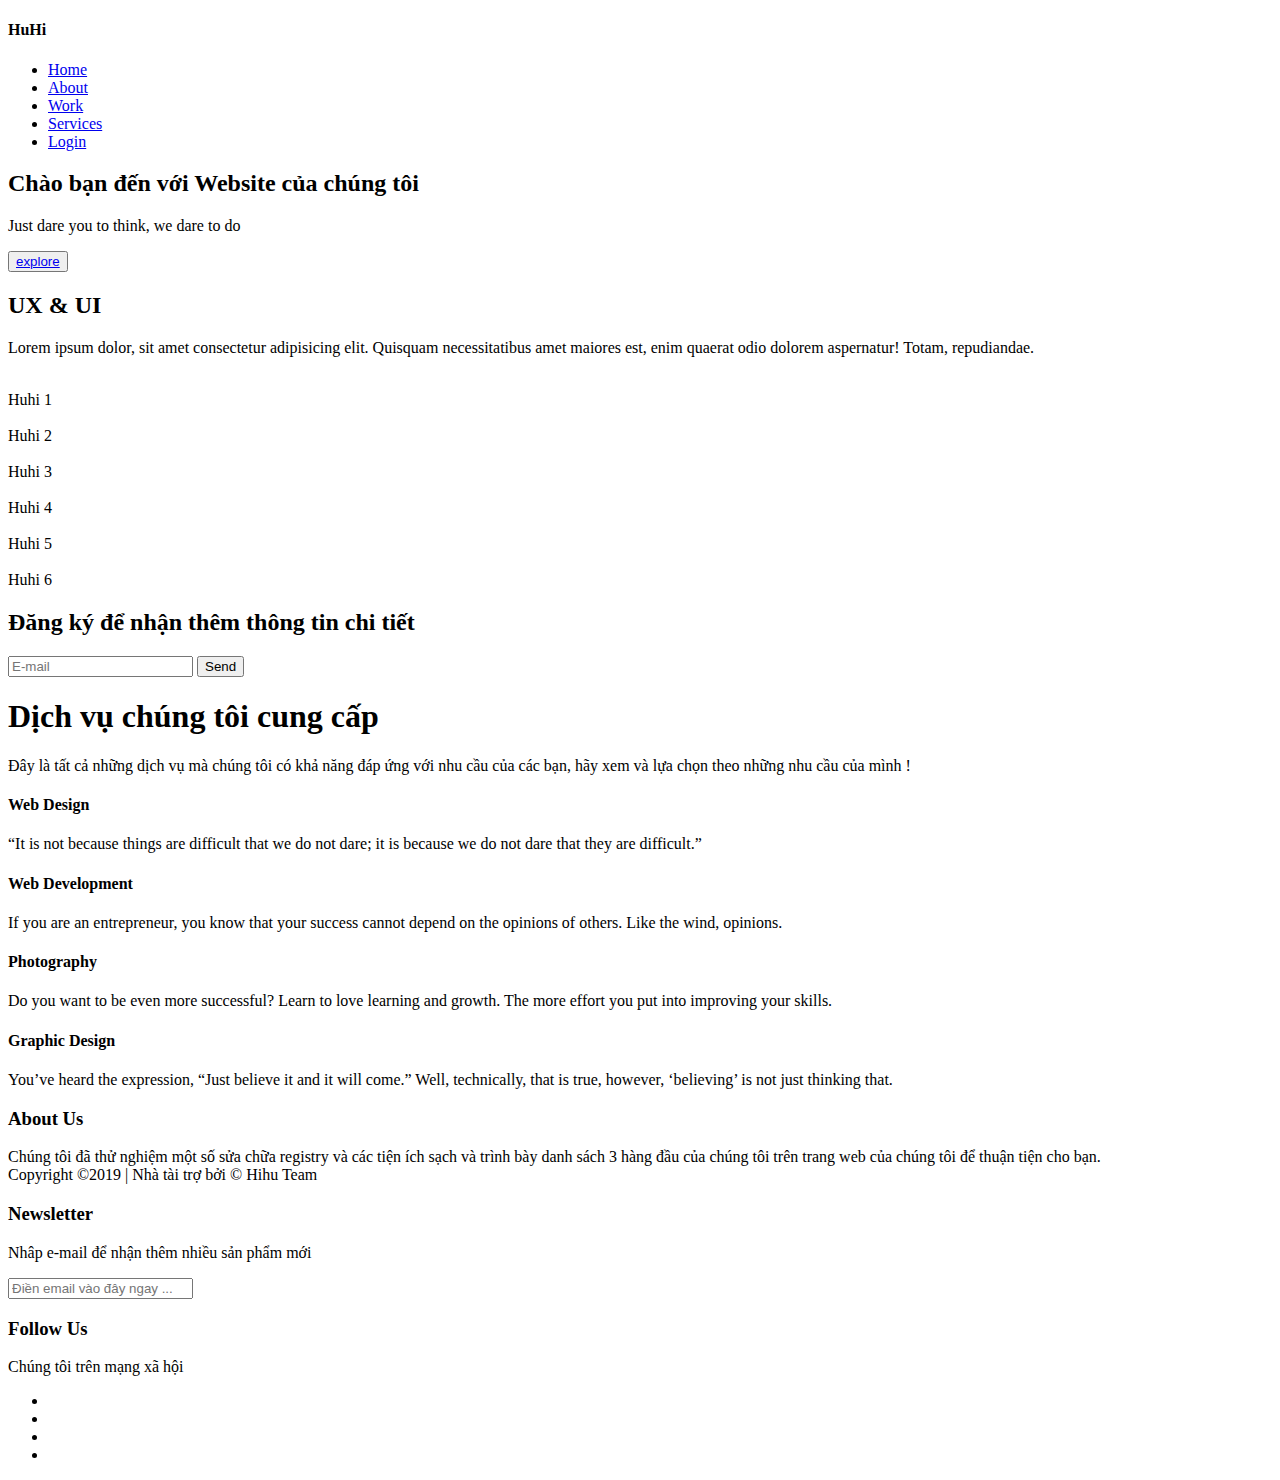
==== index.html @ a88bdaa6 "thay doi" ====
<!DOCTYPE html>
<html lang="en">

<head>
  <meta charset="UTF-8">
  <meta name="viewport" content="width=device-width, initial-scale=1.0">
  <meta http-equiv="X-UA-Compatible" content="ie=edge">
  <link href="https://fonts.googleapis.com/css?family=Poppins" rel="stylesheet">
  <link rel="stylesheet" href="./css/style.css">
  <link rel="icon" href="./img/fav2.ico" type="image/x-icon" />
  <link rel="stylesheet" href="https://use.fontawesome.com/releases/v5.8.2/css/all.css" integrity="sha384-oS3vJWv+0UjzBfQzYUhtDYW+Pj2yciDJxpsK1OYPAYjqT085Qq/1cq5FLXAZQ7Ay" crossorigin="anonymous">
  <script src="https://code.jquery.com/jquery-3.4.0.min.js"></script>
  <script src="https://cdnjs.cloudflare.com/ajax/libs/gsap/2.1.2/TweenMax.min.js"></script>
  <title>Hu-Hi | Welcome</title>
</head>

<body onload="startTime()">
  <!--Header-->
  <!-- <div id="loader" class="bg"
    <div class="bounce">
    </div>
  </div> -->
  <section id="showcase">

    <nav class="black">
      <div class="brand-logo">
        <div>
          <h4>Hu<span class="hieu">Hi</span></h4>
        </div>
      </div>
      <ul class="nav-link">
        <li><a href="index.html" class="active">Home</a></li>
        <li><a href="about.html">About</a></li>
        <li><a href="#work">Work</a></li>
        <li><a href="services.html">Services</a></li>
        <li><a href="login.html" id="login">Login</a></li>
      </ul>
    </nav>

    <!--Pop up Login -->
    
    

    <div class="container">
      <h2 class="h2-txt">Chào bạn đến với Website của chúng tôi</h2>
      <p class="p-txt">Just dare you to think, we dare to do</p>
    </div>

    <div class="btn btn-explore">
      <button class="explore"><a href="#work">explore</a></button>
    </div>



    <!--Time-line-->
    <div id="timer" class="timeline"></div>



  </section>

  <section id="work" class="section">
    <div class="container">
      <h2>UX & UI</h2>
      <p class="alo2">Lorem ipsum dolor, sit amet consectetur adipisicing elit. Quisquam necessitatibus amet maiores est, enim quaerat odio dolorem aspernatur! Totam, repudiandae.</pc>
      <div class="project">
        <div class="proj">
          <img src="./img/project1.jpg" alt="">
          <div class="overlay">
            <div class="content">Huhi 1</div>
          </div>
        </div>
        <div class="proj">
          <img src="./img/project2.jpg" alt="">
          <div class="overlay">
            <div class="content">Huhi 2</div>
          </div>
        </div>
        <div class="proj">
          <img src="./img/project3.jpg" alt="">
          <div class="overlay">
            <div class="content">Huhi 3</div>
          </div>
        </div>
      </div>
    
      <div class="project">
        <div class="proj">
          <img src="./img/project2.jpg" alt="">
          <div class="overlay">
            <div class="content">Huhi 4</div>
          </div>
        </div>
        <div class="proj">
          <img src="./img/project3.jpg" alt="">
          <div class="overlay">
            <div class="content">Huhi 5</div>
          </div>
        </div>
        <div class="proj">
          <img src="./img/project1.jpg" alt="">
          <div class="overlay">
            <div class="content">Huhi 6</div>
          </div>
        </div>
        


      </div>  <!--End of containẻ-->


    </div>
  </section>

  <!--Contact-->
  <section id="contact">
    <div class="content-1">
      <h2>Đăng ký để nhận thêm thông tin chi tiết</h2>
      <form action="">
        <input type="text" placeholder="E-mail" class="txt-email">
        <input type="submit" name="Send" id="submit" class="btn-submit" value="Send">
      </form>
    </div>
  </section>
  <div class="light">
    <div class="txt-services">
        <h1 class="txt-offer">Dịch vụ chúng tôi cung cấp</h1>
        <p class="txt-lead">Đây là tất cả những dịch vụ mà chúng tôi có khả năng đáp ứng với nhu cầu của các bạn, hãy xem và lựa chọn theo những nhu cầu của mình ! </p>
    </div>
    <section id="services">
        <div class="container-2">
            <div class="content-2" >
                <div class="services web-design">
                    <i class="fas fa-palette"></i>
                    <h4 class="name-tag">Web Design</h4>
                    <p class="txt-lead">“It is not because things are difficult that we do not dare; it is because we do not dare that they are difficult.”</p>
                </div>
                <div class="services web-development">
                        <i class="fas fa-laptop-code"></i>
                        <h4 class="name-tag">Web Development</h4>
                        <p class="txt-lead">If you are an entrepreneur, you know that your success cannot depend on the opinions of others. Like the wind, opinions.</p>
                </div>
            </div>
            <div class="content-2 bot" >
                <div class="services photography">
                        <i class="fas fa-camera-retro"></i>
                        <h4 class="name-tag">Photography</h4>
                        <p class="txt-lead">Do you want to be even more successful? Learn to love learning and growth. The more effort you put into improving your skills.</p>
                </div>
                <div class="services graphic-design">
                        <i class="far fa-file-image"></i>
                        <h4 class="name-tag">Graphic Design</h4>
                        <p class="txt-lead">You’ve heard the expression, “Just believe it and it will come.” Well, technically, that is true, however, ‘believing’ is not just thinking that.</p>
                    </div>
            </div>
        </div>
  </section>
</div>

  <footer>
    <div class="container-3">
      <div class="col-ba col-1">
        <h3 class="name-tag">About Us</h3>
        <p class="txt-desc">
          Chúng tôi đã thử nghiệm một số sửa chữa registry và các tiện ích sạch và trình bày danh sách 3 hàng đầu của chúng tôi trên trang web của chúng tôi để thuận tiện cho bạn.<br> Copyright ©2019 | Nhà tài trợ bởi &copy; Hihu Team</p>
      </div>
      <div class="col-ba col-2">
        <h3 class="name-tag">Newsletter</h3>
        <p class="txt-desc">Nhâp e-mail để nhận thêm nhiều sản phẩm mới</p>
        <input type="text" placeholder="Điền email vào đây ngay ... ">
        <i class="fas fa-angle-right send"></i>
      </div>
      <div class="col-ba col-3">
        <h3 class="name-tag">Follow Us</h3>
        <p class="txt-desc">Chúng tôi trên mạng xã hội</p>
        <ul class="social">
          <li><i class="fab fa-facebook-f"></i></li>
          <li><i class="fab fa-instagram"></i></li>
          <li><i class="fab fa-github"></i></li>
          <li><i class="fab fa-twitter"></i></li>
        </ul>
      </div>
  </div>
  </footer>

  <script src="./js/main.js"></script>
</body>

</html>
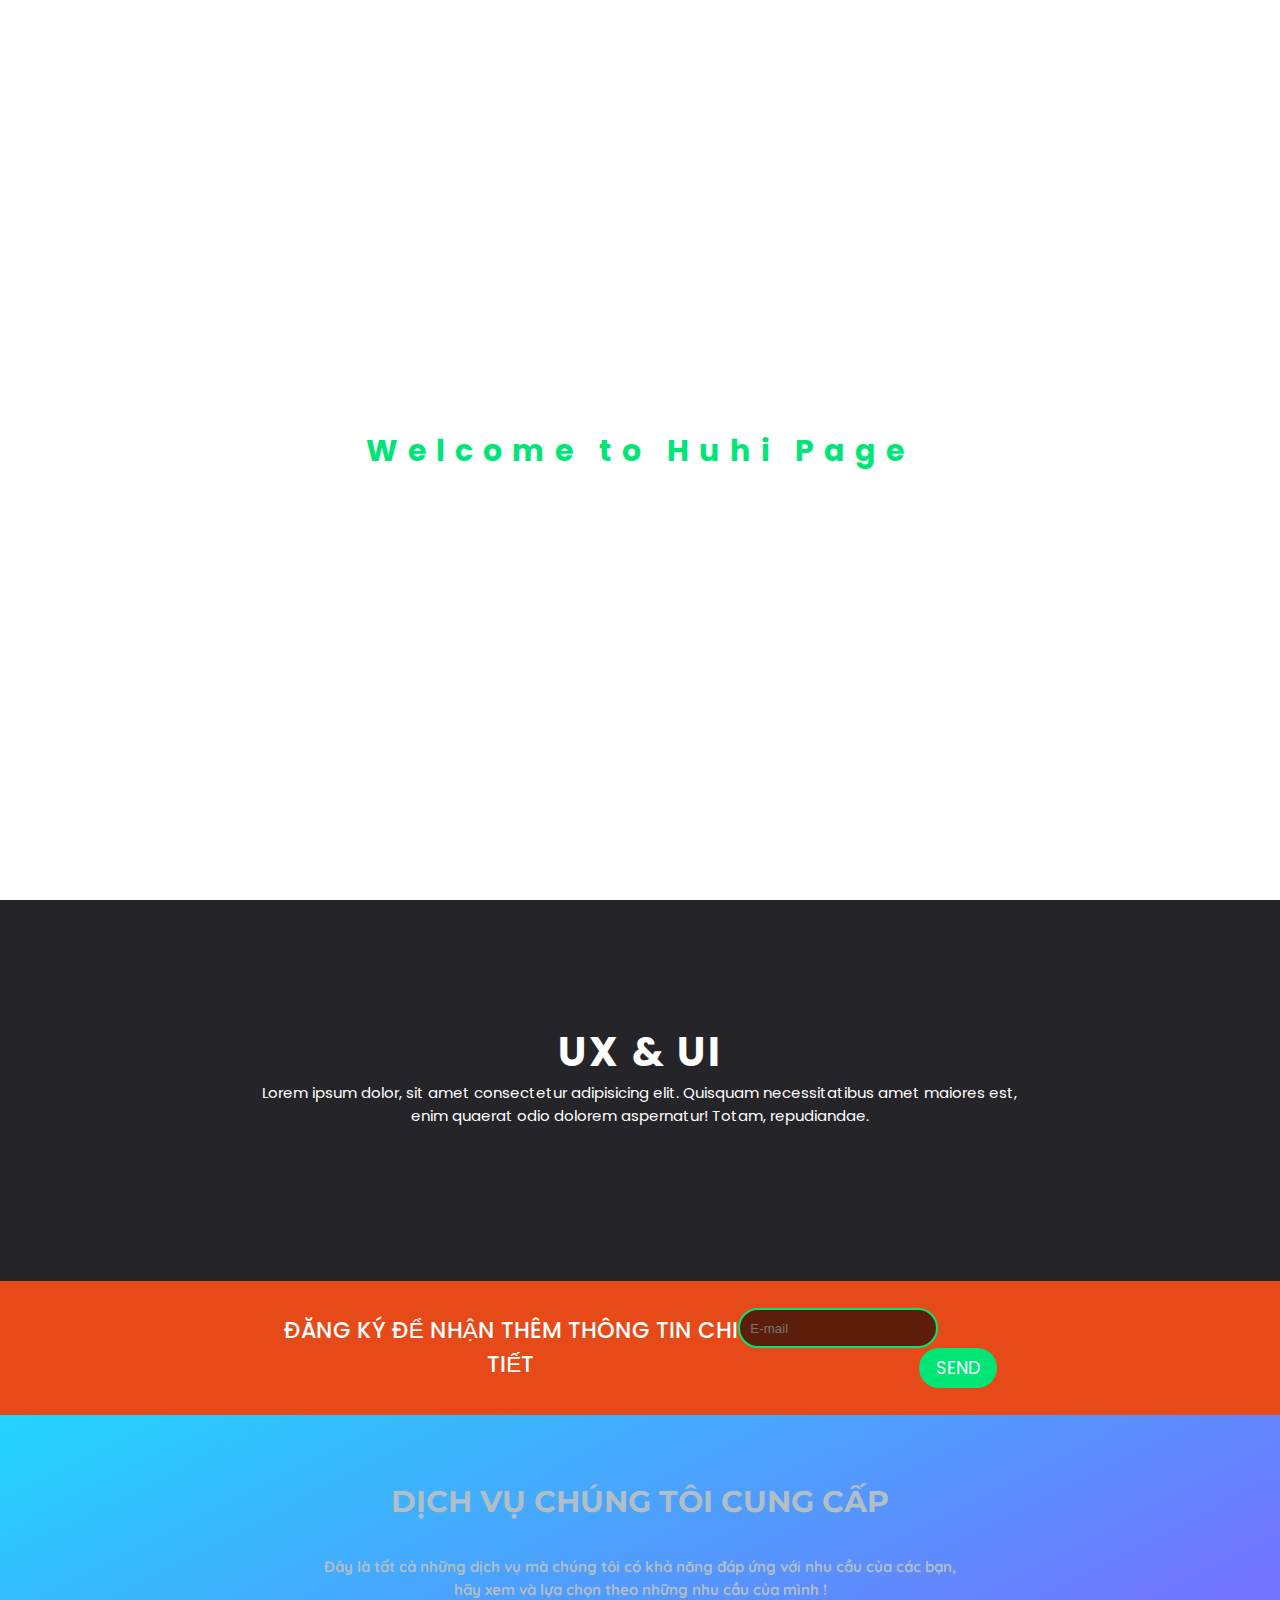
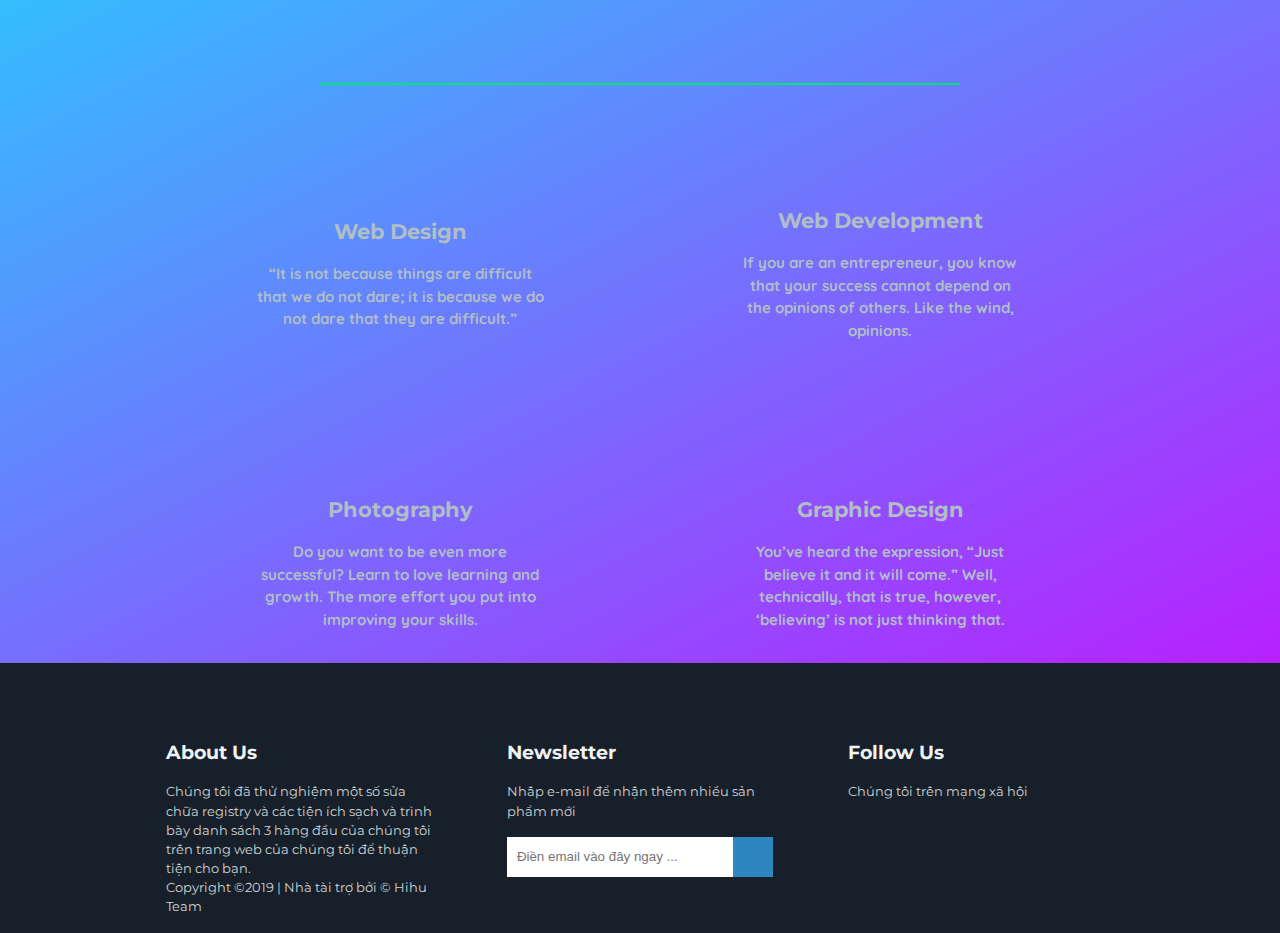
==== commit e8702034: "overlay-bg commit" ====
--- a/index.html
+++ b/index.html
@@ -20,6 +20,9 @@
     <div class="bounce">
     </div>
   </div> -->
+  <div class="overlay-bg">
+    <h1>Welcome to Huhi Page</h1>
+  </div>
   <section id="showcase">
 
     <nav class="black">
@@ -36,10 +39,8 @@
         <li><a href="login.html" id="login">Login</a></li>
       </ul>
     </nav>
-
-    <!--Pop up Login -->
     
-    
+  
 
     <div class="container">
       <h2 class="h2-txt">Chào bạn đến với Website của chúng tôi</h2>
--- a/css/style.css
+++ b/css/style.css
@@ -0,0 +1,509 @@
+@import url('https://fonts.googleapis.com/css?family=PT+Sans');
+@import url('https://fonts.googleapis.com/css?family=Montserrat');
+@import url('https://fonts.googleapis.com/css?family=Quicksand');
+* {
+    padding: 0;
+    margin: 0;
+    box-sizing: border-box;
+}
+
+
+body {
+    font-family: 'Poppins' , sans-serif;
+    font-size: 15px;
+    line-height: 1.5;
+    background-color: #252529;
+}
+
+/** LOADER**/
+
+/* 
+.bg {
+    background: #323436;
+    height: 100vh;
+    width: 100%;
+    z-index: 2;
+}
+.loader {
+    position: absolute;
+    top : 50%;
+    left : 50%;
+    width: 40px;
+    height: 40px;
+    margin-top: 80px;
+    background: transparent;
+    border-radius: 50%;
+    transform: translate(-50%, -50%);
+}
+.loader::before {
+    content: '';
+    position: absolute;
+    z-index: 10;
+    width: 100%;
+    height: 100%;
+    background: #188FA7;
+    border-radius: 50%;
+    box-shadow: inset 0 -10px rgba(0, 0, 0, .1);
+    animation: bounce 0.75s infinite linear;
+}
+.loader::after {
+    content: '';
+    position: absolute;
+    width: 100%;
+    height: 100%;
+    background: rgba(0, 0, 0, .1);
+    border-radius: 50%;
+    transform: scale(1, .25);
+    animation: bounceshadow .075 infinite linear;
+} */
+/*Overlay*/
+
+.overlay-bg {
+    z-index: 3;
+    position: absolute;
+    height: 100%;
+    width: 100%;
+    top : 0;
+    background : #fff;
+}
+
+.overlay-bg h1 {
+    color : #00e676;
+    font-family: 'Poppins';
+    font-weight: bolder;
+    font-size: 30px;
+    letter-spacing : 10px;
+    position : absolute;
+    top : 50%;
+    left: 50%;
+    transform: translate(-50%,-50%);
+}
+
+/* Nav */
+nav {
+    display: flex;
+    justify-content: space-around;
+    align-items: center;
+    min-height : 10vh;
+     /* background-color: #00e676; */
+    position: fixed;
+    width: 100%;
+}
+nav.black {
+    background: rgba(0, 0, 0, .5);
+    color: white;
+    height: 10vh;
+    z-index: 2;
+}
+.brand-logo{
+    display: flex;
+    cursor: pointer;
+}
+.brand-logo h4 {
+    color : white;
+    text-transform: uppercase;
+    letter-spacing: 2px;
+    font-size: 22px;
+}
+.brand-logo .hieu {
+    color : #00e676 ;
+    font-weight: 20px;
+    letter-spacing: 2px;
+}
+.nav-link {
+    display: flex;
+    justify-content:space-around;
+    width: 30%;
+
+}
+.nav-link .active {
+    border-bottom : 1px solid #00e676;
+    padding-bottom: 5px;
+}
+
+.nav-link li {
+    list-style: none;
+}
+
+.nav-link a {
+    color: white;
+    text-decoration: none;
+    letter-spacing: 3px;
+    font-size: 14px;
+    font-weight: bold;
+    text-transform: uppercase;
+}
+.nav-link a:hover {
+    color: #b0bec5;
+    border-bottom : 1px solid #00e676;
+    padding-bottom: 5px;
+    transition: all 0.5s ease;
+}
+.nav-link li:nth-child(5) a {
+    color: #00e676;
+    border : 2px solid #00e676;
+    border-radius: 10px;
+    padding: 0.5em ;
+}
+
+/* Chung */
+img {
+    width: 100%;
+}
+.h2-txt {
+    font-size: 3rem;
+    margin-bottom : 0;
+    text-transform: uppercase;
+}
+.p-txt {
+    font-size: 1rem;
+    margin-top : 2vh;
+    text-transform: uppercase;
+}
+.alo2 {
+    width: 70%;
+    margin: 0 auto;
+    margin-bottom: 5px;
+}
+.p-text2 {
+    font-family: 'PT Sans' ;
+    text-align: justify;
+}
+.container {
+    max-width: 1180px;
+    text-align: center;
+    margin: 0 auto;
+    padding:  0 3rem;
+    color: white;
+    margin-top: 10vh;
+    margin-bottom: 10vh;
+}
+/* Showcase */
+#showcase {
+    background: url('../img/showcase.jpg') no-repeat center/cover;
+    min-height: 100vh;
+    width: 100%;
+    position: relative;
+    overflow-y: hidden;
+}
+#showcase .container {
+    margin-top  : 35vh;
+}
+
+.btn {
+    font-family: 'Poppins';
+    position: absolute;
+    top : 55%;
+    left: 45%;
+}
+button {
+    display: block;
+    padding: 24px 48px;
+    font-family: 'Poppins' ;
+    font-weight: 700;
+    font-size : 12px;
+    letter-spacing: 6px;
+    color: #fff;
+    border : 2px solid #fff;
+    text-transform: uppercase;
+    outline: none;
+    overflow: hidden;
+     background: none;
+     cursor: crosshair;
+     transition: 0.8 ease-out;
+}
+.btn :hover {
+    color: #00e676;
+    cursor: crosshair;
+}
+.btn :before {
+    content: '';
+    position: absolute;
+    background: #fff;
+    bottom: 0;
+    left: 0;
+    top : 100%;
+    right: 0;
+    z-index: -1;
+    transition:  top 0.8s ease-out;
+}
+.btn:hover:before {
+    top : 0;
+}
+.btn a {
+    text-decoration: none;
+    color : #fff;
+}
+/***  Work ***/
+
+.section {
+    padding: 2rem 0;
+}
+
+.container h2 {
+    font-size: 40px;
+    font-weight: bold;
+    letter-spacing: 3px;
+}
+/**TIME LINE**/
+.timeline {
+    font-size: 30px;
+    position: absolute;
+    color: rgba(255, 255, 255, .8);
+    top : 90%;
+    left : 48%;
+    letter-spacing: 6px;
+}
+
+
+/** Project **/
+
+
+.project {
+    margin-top: 1rem;;
+    display: flex;
+    justify-content: space-around;
+}
+.project img {
+  width: 95% ;
+  height: auto;
+  display: block;
+}
+.proj {
+  position: relative;
+}
+.overlay {
+  position: absolute;
+  top: 0;
+  left: 0;
+  bottom: 0;
+  right: 0;
+  height: 100%;
+  width: 95%;
+  opacity: 0;
+  transition: ease-in 0.1;
+  background: rgba(33, 255, 40,0.3)
+}
+.content {
+  position: absolute;
+  top :75%;
+  left: 50%;
+  transform: translate(-50%,-50%);
+  text-transform: uppercase;
+  font-size: 30px;
+  border-bottom: 2px solid #00e676;
+}
+
+.proj:hover .overlay {
+  opacity: 1;
+  transition: 1s ease;
+  cursor: pointer;
+}
+
+
+ /** Contact **/
+
+ #contact {
+     min-height: 10vh;
+     width: 100%;
+     background-color: #e64a19;
+     color : white;
+     padding: 0;
+     margin: 0;
+     
+ }
+ #contact .content-1 {
+    width: 60%;
+    margin: 0 auto;
+    text-align: center;
+    padding: 3vh;
+    display: flex;
+    justify-content: space-around;
+    align-items: center;
+}
+.content-1 h2 {
+    text-transform: uppercase;
+    font-weight: 500;
+}
+.content-1 .txt-email {
+    height: 40px;
+    width: 200px;
+    padding:  0 10px;
+    border : 2px solid #00e676;
+    border-radius: 30px;
+    float: left;
+    background: rgba(0, 0, 0, .6);
+    color: #fff;
+}
+.content-1 .btn-submit {
+    background: #00e676;
+    float: right;
+    height: 40px;
+    width: 78px;
+    border-radius: 40px;
+    font-family: 'Poppins', sans-serif;
+    font-size: 1.1rem;
+    border: none;
+    color : white;
+    text-transform: uppercase;
+    margin-left: 10px;
+    cursor: pointer;
+}
+
+
+.light {
+    background-color: #21D4FD;
+    background-image: linear-gradient(153deg, #21D4FD 0%, #B721FF 100%);
+}
+
+/** heading 3 **/
+.txt-services {
+    text-align: center;
+    height: 30vh;
+    width : 50%;
+    margin: 0 auto;
+    padding: 2rem 0;
+    border-bottom: #00e676 solid 2px;
+}
+.txt-lead {
+    font-family: 'Quicksand', sans-serif;
+    font-weight: bold;
+    color: #b0bec5;
+}
+
+.txt-services .txt-offer {
+    text-transform: uppercase;
+    font-family: 'Montserrat', sans-serif;
+    padding: 2rem 0;
+    font-weight: bold;
+    color: #b0bec5;
+}
+
+/** services**/
+#services {
+    font-family: ''
+}
+.container-2 {
+    width: 80%;
+    margin: 0 auto;
+}
+.container-2 .content-2 {
+    display: flex;
+    justify-content: space-around;
+    align-items: center;
+    padding: 2rem;
+}
+
+.services {
+    width: 30%;
+    display: block;
+    text-align: center;
+}
+.services i {
+    font-size: 3rem;
+    padding: 1rem;
+    color: #b0bec5;
+}
+.services .name-tag {
+    font-family: 'Montserrat', sans-serif;
+    font-size: 1.3rem;
+    padding: 1rem;
+    color : #b0bec5;
+}
+
+.services .txt-lead {
+    font-family: 'Quicksand', sans-serif;
+    font-weight: bold;
+    color: #b0bec5;
+}
+
+/** Footer */
+footer {
+    font-family: 'Montserrat', sans-serif;
+    height: 30vh;
+    width: 100%;
+    margin: 0;
+    top : 0;
+    display: flex;
+    background: #17202A;
+}
+.name-tag {
+    font-size: 1.2rem;
+    font-weight: 700;
+    color : #F0F3F4;
+}
+.txt-desc {
+    font-size: 0.8rem;
+    padding: 1rem 0;
+    color : #D0D3D4;
+}
+.container-3 {
+    width: 80%;
+    margin: 0 auto;
+    display: flex;
+    justify-content: space-around;
+    align-items: center;
+}
+.col-ba {
+    width: 26%;
+    text-align: left;
+    height: 160px;
+    padding: 1.2rem 0;
+}
+.col-1 {
+    width : 26%;
+}
+.col-2 {
+}
+.col-2 input {
+    height: 40px;
+    width: 85%;
+    outline: none;
+    padding: 0 10px;
+    float: left ;
+    border: none;
+}
+.col-2 .send {
+    height: 40px;
+    width: 15%;
+    float: right;
+    background: #2E86C1;
+    border: none;
+    display: flex;
+    justify-content: center;
+    align-items: center;
+    color : #F7F9F9;
+    cursor: pointer;
+}
+.col-3 .social {
+    display: flex;
+    justify-content: left;
+    cursor: pointer;
+}
+.social li {
+    list-style: none;
+    width: 30px;
+}
+.social li i {
+    color :  #FBFCFC;
+
+}
+
+@keyframes showdown{
+    0%{
+        transform: translateY(-50%);
+        opacity: 0;
+        }
+    100%{
+        transform: translateY(-20%);
+        opacity: 1;
+        }
+}
+@keyframes bouce {
+    0% { transform: translate(0,-50%) scale(1,.08);  }
+    30% { transform: translate(0,-250%) scale(.8,.1);  }
+    60% { transform: translate(0,-300%) scale(1,.08);  }
+    85% { transform: translate(0,-50%) scale(1,.08);  }
+    88% { transform: translate(0,-50%) scale(1,.08);  }
+    95%, 100% { transform: translate(0,-50%) scale(1,.08);  }
+}